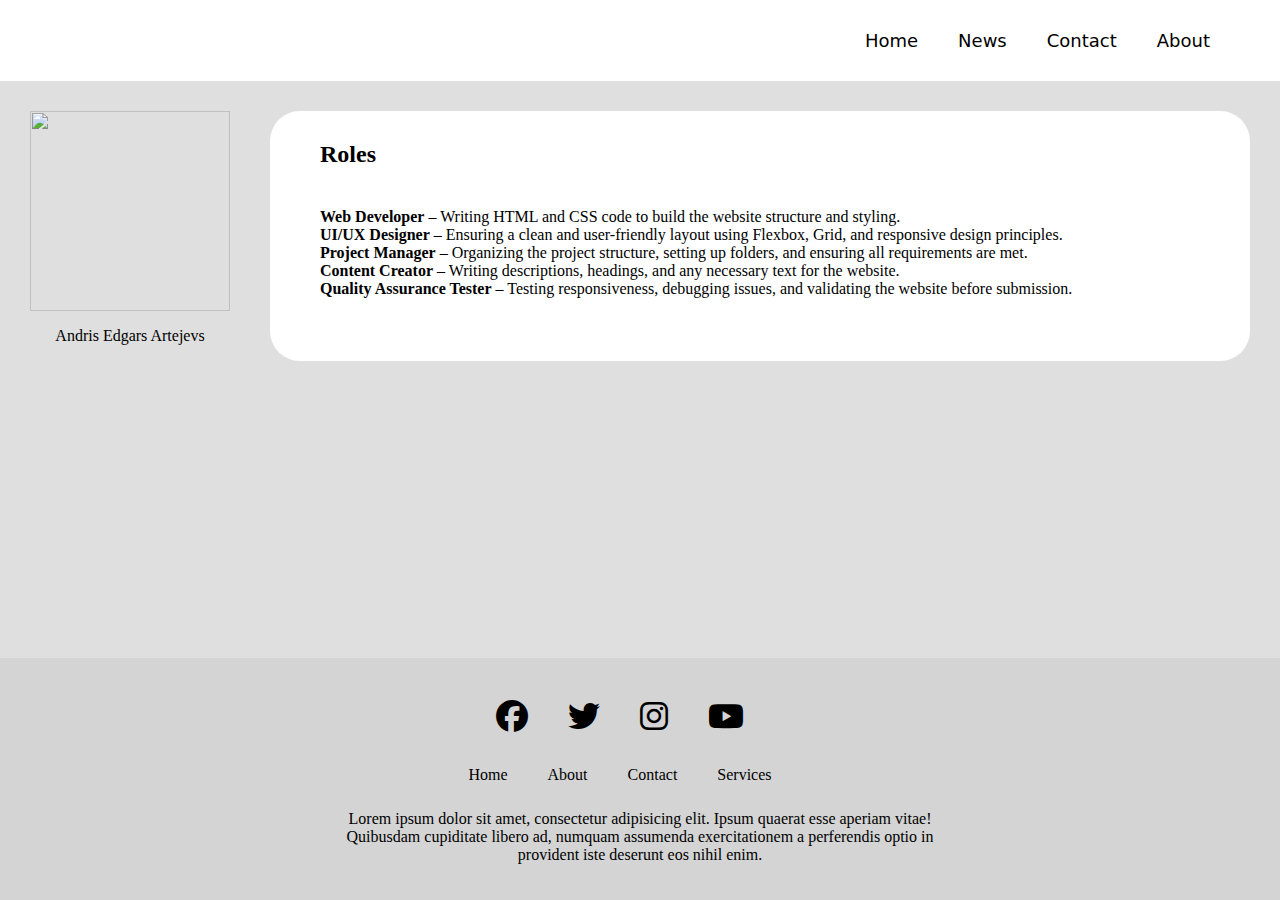
==== about.html @ a5b78e9e "23:12" ====
<!DOCTYPE html>
<html lang="en">
<head>
    <meta charset="UTF-8">
    <meta name="viewport" content="width=device-width, initial-scale=1.0">
    <link rel="stylesheet" href="/about.html">
    <link rel="stylesheet" href="/contact.html">
    <link rel="stylesheet" href="/services.html">
    <link rel="stylesheet" href="css/styles.css">
    <link rel="stylesheet" href="https://cdnjs.cloudflare.com/ajax/libs/font-awesome/6.7.2/css/all.min.css" integrity="sha512-Evv84Mr4kqVGRNSgIGL/F/aIDqQb7xQ2vcrdIwxfjThSH8CSR7PBEakCr51Ck+w+/U6swU2Im1vVX0SVk9ABhg==" crossorigin="anonymous" referrerpolicy="no-referrer" />
    <title>Document</title>
</head>
<body>
    <header>
        <div>
            <nav>
                <ul>
                    <li><a href="/index.html">Home</a></li>
                    <li><a href="/services.html">News</a></li>
                    <li><a href="/contact.html">Contact</a></li>
                    <li><a href="/about.html">About</a></li>
                </ul>
            </nav>
        </div>
    </header>


    <section style="flex: 1;"> 
        <div style="display:flex; flex-direction:row; padding: 30px">
            <div style="display:flex; flex-direction:column; align-items: center;">
                <img src="https://static-00.iconduck.com/assets.00/profile-circle-icon-2048x2048-cqe5466q.png" width="200px" height="200px">
                <p style="font-weight: 300;">Andris Edgars Artejevs</p>
            </div>
            <!-- <div style="display:flex; flex-direction:column; margin-left:40px; width:100%"> -->
                <div style="background-color: white; border-radius: 30px; padding:20px; display:flex; margin-left:40px; flex-direction:column; width:100%;">
                    <h2 style="padding-bottom: 10px ;padding-top: 10px;padding-left: 30px;margin: 0;">Roles</h2>
                    <ul style="display:flex; flex-direction: column;">
                        <li><strong>Web Developer</strong> – Writing HTML and CSS code to build the website structure and styling.</li>
                        <li><strong>UI/UX Designer</strong> – Ensuring a clean and user-friendly layout using Flexbox, Grid, and responsive design principles.</li>
                        <li><strong>Project Manager</strong> – Organizing the project structure, setting up folders, and ensuring all requirements are met.</li>
                        <li><strong>Content Creator</strong> – Writing descriptions, headings, and any necessary text for the website.</li>
                        <li><strong>Quality Assurance Tester</strong> – Testing responsiveness, debugging issues, and validating the website before submission.</li>
                    </ul>
                </div>
            <!-- </div> -->
        </div>
    </section>
    <section>

    </section>

        <footer>
            <div style="display: flex; flex-direction: column; width: 100%; align-items: center;">

                <div style="display: flex; flex-direction: row;">
                    <ul>
                        <li><i class="fa-brands fa-facebook fa-2xl"></i></li>
                        <li><i class="fa-brands fa-twitter fa-2xl"></i></li>
                        <li><i class="fa-brands fa-instagram fa-2xl"></i></li>
                        <li><i class="fa-brands fa-youtube fa-2xl"></i></li>
                    </ul>
                </div>
                <div class="footer-bottom" style="display: flex; flex-direction: row;">
                    <ul>
                        <li>Home</li>
                        <li>About</li>
                        <li>Contact</li>
                        <li>Services</li>
                    </ul>
                </div>
                <div id="copyright">
                    <p>Lorem ipsum dolor sit amet, consectetur adipisicing elit. Ipsum quaerat esse aperiam vitae! Quibusdam cupiditate libero ad, numquam assumenda exercitationem a perferendis optio in provident iste deserunt eos nihil enim.</p>
                </div>
            </div>
        </footer>



</body>
    <style>
        li{
          margin-right: 40px;
        }
    </style>
</html>
---- css/styles.css ----
html, body {
    height: 100%;
    margin: 0;
    padding: 0;
    display: flex;
    flex-direction: column;
    background-color: rgb(223, 223, 223);
}
li {
    display: inline;
    margin-right: 40px;
}
li a{
    position: relative;
    color: rgb(0, 0, 0);
    font-family: system-ui, -apple-system, BlinkMacSystemFont, 'Segoe UI', Roboto, Oxygen, Ubuntu, Cantarell, 'Open Sans', 'Helvetica Neue', sans-serif;
    font-size: 18px;
    font-weight: 400;
    text-decoration: none;
    width: 0;

}
li a::after {
    content: "";
    left: 0;
    position: absolute;
    left: 0;
    bottom: -3px;
    width: 0;
    height: 2px;
    background-color: red;
    transition: width 0.5s ease-in-out;
}
li a:hover::after {
    width: 100%;
}
ul{
    display: flex;
    flex-direction: row;
    padding: 30px;
    margin: 0;
    justify-content: end;
}

nav{
    background-color: rgb(255, 255, 255);
    margin: 0;
    padding: 0;
    width: 100%;

}
.hero-image {
    background-image: linear-gradient(rgba(0, 0, 0, 0.5), rgba(0, 0, 0, 0.5)), url("../images/tree.jpg");
    height: 450px;
    background-position: center;
    background-repeat: no-repeat;
    background-size: cover;
    position: relative;
}
  
  .hero-text {
    text-align: center;
    position: absolute;
    top: 50%;
    left: 50%;
    transform: translate(-50%, -50%);
    color: white;
  }
  
  .hero-text button {
    border: none;
    outline: 0;
    display: inline-block;
    padding: 10px 25px;
    color: black;
    background-color: #ddd;
    text-align: center;
    cursor: pointer;
  }
  
  .hero-text button:hover {
    background-color: #555;
    color: white;
  }
  #index-main{
    display: flex;
    flex-direction: column;
  }
  #features-container{
    padding-top: 40px;
    padding-bottom: 40px;
  }
  .features{
    margin-top: 40px;
    margin-bottom: 40px;
    margin-left: 300px;
    margin-right: 300px;
  }
  footer{
    width: 100%;
    min-height: 100px;
    background-color: #d4d4d4;
    display: flex;
    flex-direction: column;
    align-items: center;
    padding: 20px 0;
  }
  .footer-bottom ul{
    padding: 10px;
  }
  #copyright{
    text-align: center;
    width: 600px;
  }
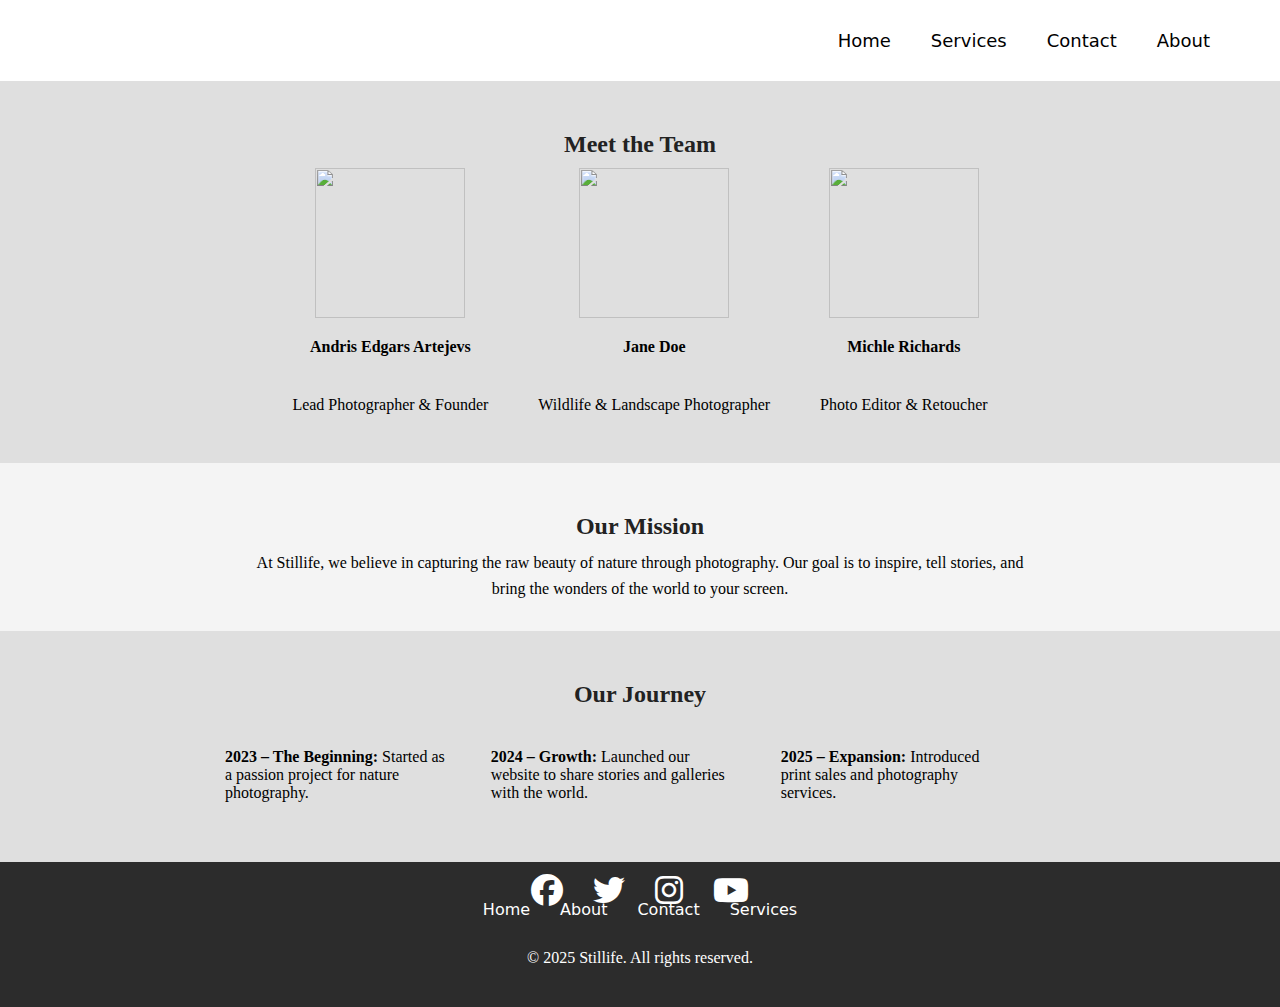
==== commit c54b2624: "23:58" ====
--- a/about.html
+++ b/about.html
@@ -16,7 +16,7 @@
             <nav>
                 <ul>
                     <li><a href="/index.html">Home</a></li>
-                    <li><a href="/services.html">News</a></li>
+                    <li><a href="/services.html">Services</a></li>
                     <li><a href="/contact.html">Contact</a></li>
                     <li><a href="/about.html">About</a></li>
                 </ul>
@@ -25,54 +25,71 @@
     </header>
 
 
-    <section style="flex: 1;"> 
-        <div style="display:flex; flex-direction:row; padding: 30px">
-            <div style="display:flex; flex-direction:column; align-items: center;">
-                <img src="https://static-00.iconduck.com/assets.00/profile-circle-icon-2048x2048-cqe5466q.png" width="200px" height="200px">
-                <p style="font-weight: 300;">Andris Edgars Artejevs</p>
+    <section style="padding: 30px;"> 
+        <h2 style="text-align: center;">Meet the Team</h2>
+        <div style="display: flex; flex-direction: row; justify-content: center; gap: 50px; flex-wrap: wrap;">
+    
+            <div style="display: flex; flex-direction: column; align-items: center; text-align: center;">
+                <img src="https://static-00.iconduck.com/assets.00/profile-circle-icon-2048x2048-cqe5466q.png" width="150px" height="150px">
+                <p style="font-weight: bold;">Andris Edgars Artejevs</p>
+                <p>Lead Photographer & Founder</p>
             </div>
-            <!-- <div style="display:flex; flex-direction:column; margin-left:40px; width:100%"> -->
-                <div style="background-color: white; border-radius: 30px; padding:20px; display:flex; margin-left:40px; flex-direction:column; width:100%;">
-                    <h2 style="padding-bottom: 10px ;padding-top: 10px;padding-left: 30px;margin: 0;">Roles</h2>
-                    <ul style="display:flex; flex-direction: column;">
-                        <li><strong>Web Developer</strong> – Writing HTML and CSS code to build the website structure and styling.</li>
-                        <li><strong>UI/UX Designer</strong> – Ensuring a clean and user-friendly layout using Flexbox, Grid, and responsive design principles.</li>
-                        <li><strong>Project Manager</strong> – Organizing the project structure, setting up folders, and ensuring all requirements are met.</li>
-                        <li><strong>Content Creator</strong> – Writing descriptions, headings, and any necessary text for the website.</li>
-                        <li><strong>Quality Assurance Tester</strong> – Testing responsiveness, debugging issues, and validating the website before submission.</li>
-                    </ul>
-                </div>
-            <!-- </div> -->
+    
+            <div style="display: flex; flex-direction: column; align-items: center; text-align: center;">
+                <img src="https://static-00.iconduck.com/assets.00/profile-circle-icon-2048x2048-cqe5466q.png" width="150px" height="150px">
+                <p style="font-weight: bold;">Jane Doe</p>
+                <p>Wildlife & Landscape Photographer</p>
+            </div>
+    
+            <div style="display: flex; flex-direction: column; align-items: center; text-align: center;">
+                <img src="https://static-00.iconduck.com/assets.00/profile-circle-icon-2048x2048-cqe5466q.png" width="150px" height="150px">
+                <p style="font-weight: bold;">Michle Richards</p>
+                <p>Photo Editor & Retoucher</p>
+            </div>
+    
         </div>
     </section>
-    <section>
-
+    <section style="padding: 30px; background-color: #f4f4f4;">
+        <h2 style="text-align: center;">Our Mission</h2>
+        <p style="text-align: center; max-width: 800px; margin: auto;">
+            At Stillife, we believe in capturing the raw beauty of nature through photography. 
+            Our goal is to inspire, tell stories, and bring the wonders of the world to your screen.
+        </p>
+    </section>
+    <section style="padding: 30px; flex: 1; ">
+        <h2 style="text-align: center;">Our Journey</h2>
+        <ul style="max-width: 800px; margin: auto; list-style-type: none; padding-left: 0;">
+            <li><strong>2023 – The Beginning:</strong> Started as a passion project for nature photography.</li>
+            <li><strong>2024 – Growth:</strong> Launched our website to share stories and galleries with the world.</li>
+            <li><strong>2025 – Expansion:</strong> Introduced print sales and photography services.</li>
+        </ul>
     </section>
 
-        <footer>
-            <div style="display: flex; flex-direction: column; width: 100%; align-items: center;">
-
-                <div style="display: flex; flex-direction: row;">
-                    <ul>
-                        <li><i class="fa-brands fa-facebook fa-2xl"></i></li>
-                        <li><i class="fa-brands fa-twitter fa-2xl"></i></li>
-                        <li><i class="fa-brands fa-instagram fa-2xl"></i></li>
-                        <li><i class="fa-brands fa-youtube fa-2xl"></i></li>
-                    </ul>
-                </div>
-                <div class="footer-bottom" style="display: flex; flex-direction: row;">
-                    <ul>
-                        <li>Home</li>
-                        <li>About</li>
-                        <li>Contact</li>
-                        <li>Services</li>
-                    </ul>
-                </div>
-                <div id="copyright">
-                    <p>Lorem ipsum dolor sit amet, consectetur adipisicing elit. Ipsum quaerat esse aperiam vitae! Quibusdam cupiditate libero ad, numquam assumenda exercitationem a perferendis optio in provident iste deserunt eos nihil enim.</p>
-                </div>
+    <footer>
+        <div style="display: flex; flex-direction: column; align-items: center; text-align: center; width: 100%;">
+            <div class="footer-icons">
+                <ul>
+                    <li><i class="fa-brands fa-facebook fa-2xl"></i></li>
+                    <li><i class="fa-brands fa-twitter fa-2xl"></i></li>
+                    <li><i class="fa-brands fa-instagram fa-2xl"></i></li>
+                    <li><i class="fa-brands fa-youtube fa-2xl"></i></li>
+                </ul>
             </div>
-        </footer>
+    
+            <div class="footer-links">
+                <ul>
+                    <li><a href="/index.html">Home</a></li>
+                    <li><a href="/about.html">About</a></li>
+                    <li><a href="/contact.html">Contact</a></li>
+                    <li><a href="/services.html">Services</a></li>
+                </ul>
+            </div>
+    
+            <div id="copyright">
+                <p>© 2025 Stillife. All rights reserved.</p>
+            </div>
+        </div>
+    </footer>
 
 
 
--- a/css/styles.css
+++ b/css/styles.css
@@ -5,6 +5,22 @@
     display: flex;
     flex-direction: column;
     background-color: rgb(223, 223, 223);
+}
+h1, h2, h3 {
+    color: #222;
+    margin-bottom: 10px;
+}
+
+p {
+    font-size: 16px;
+    line-height: 1.6;
+}
+
+/* Links */
+a {
+    text-decoration: none;
+    color: #007bff;
+    transition: color 0.3s ease;
 }
 li {
     display: inline;
@@ -79,6 +95,7 @@
   }
   
   .hero-text button:hover {
+    transition: 0.5s;
     background-color: #555;
     color: white;
   }
@@ -89,6 +106,7 @@
   #features-container{
     padding-top: 40px;
     padding-bottom: 40px;
+    text-align: center;
   }
   .features{
     margin-top: 40px;
@@ -96,19 +114,52 @@
     margin-left: 300px;
     margin-right: 300px;
   }
-  footer{
+  footer {
     width: 100%;
-    min-height: 100px;
-    background-color: #d4d4d4;
+    background-color: #2c2c2c;
+    color: white;
+    text-align: center;
+    padding: 20px 0;
+}
+
+.footer-icons ul,
+.footer-links ul {
     display: flex;
-    flex-direction: column;
-    align-items: center;
-    padding: 20px 0;
+    justify-content: center;
+    padding: 0;
+    list-style: none;
+}
+
+.footer-icons li,
+.footer-links li {
+    margin: 0 15px;
+}
+
+.footer-links a {
+    color: white;
+    text-decoration: none;
+    font-size: 16px;
+    transition: color 0.3s ease-in-out;
+}
+
+.footer-links a:hover {
+    color: #007bff;
+}
+
+#copyright {
+    margin-top: 10px;
+    font-size: 14px;
+}
+  #submit-btn{
+    padding: 15px;
+    background-color: #007bff;
+    color: white;
+    border-radius: 5px;
+    transition: 0.5s ease-in-out;
+
   }
-  .footer-bottom ul{
-    padding: 10px;
-  }
-  #copyright{
-    text-align: center;
-    width: 600px;
+  #submit-btn:hover{
+    padding: 20px;
+    background-color: #064e9b;
+    transition: 0.5s ease-in-out;
   }